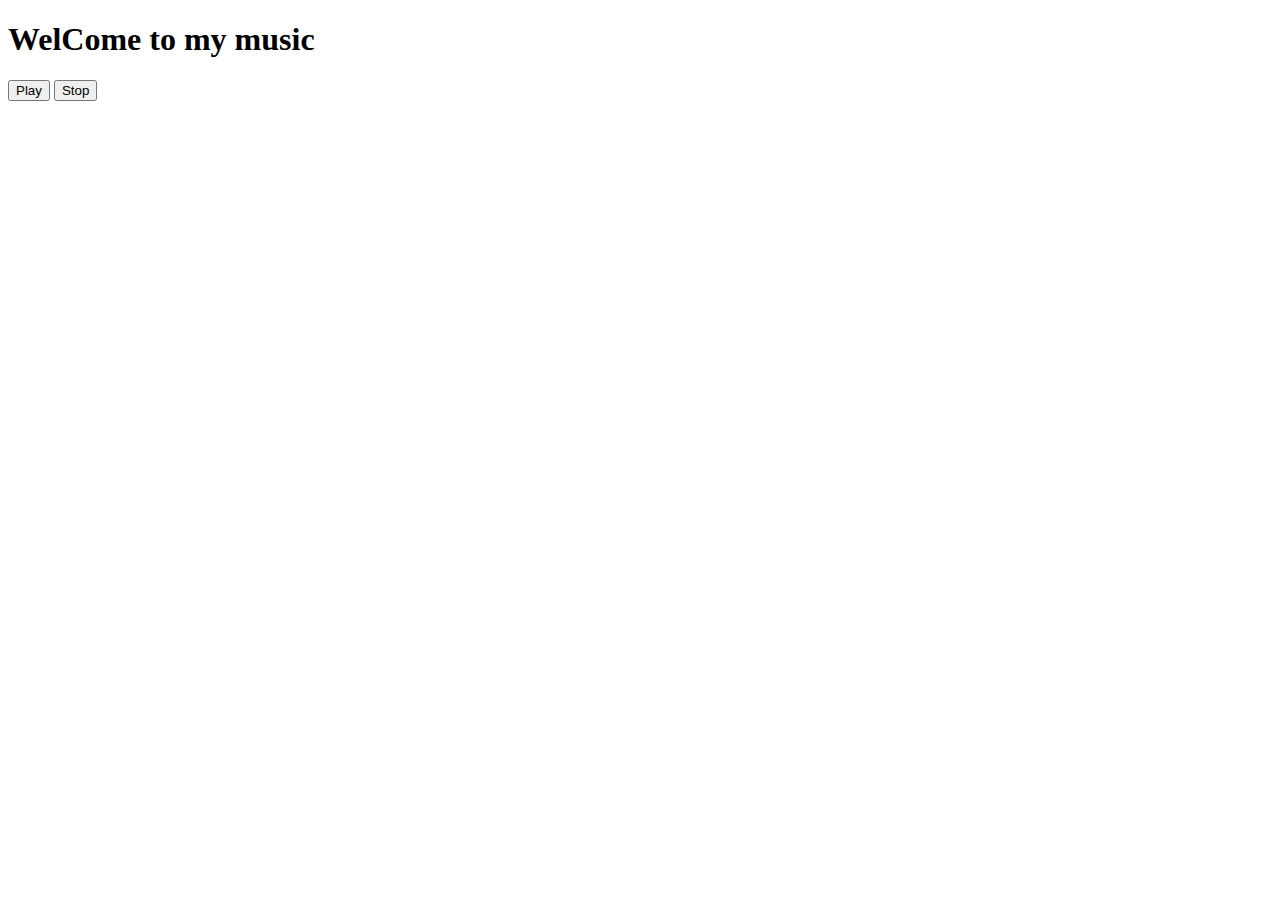
==== index.html @ 9a3665ca "Add files via upload" ====
<!DOCTYPE html>
<html lang="en" dir="ltr">
	<head>
		<meta charset="utf-8">
<title>Soundcloud</title>
<link rel="stylesheet" href="bootstrap.min.css">
<link rel="stylesheet" href="util.css">
<script src="jquery-3.4.1.js"></script>
<script src="jquery-3.4.1.min.js"></script>
<script src="//connect.soundcloud.com/sdk.js"></script>
<script src="main.js"></script>
</head>
<body>
	<div class="bgi img input-container">
		<h1 class="cn demotext">WelCome to my music </h1>
	</div>
	<div>
		<button type="button" name="button" id="start">Play</button>
	  <button type="button" name="button" id="stop">Stop</button>
	</div>
</body>
</html>
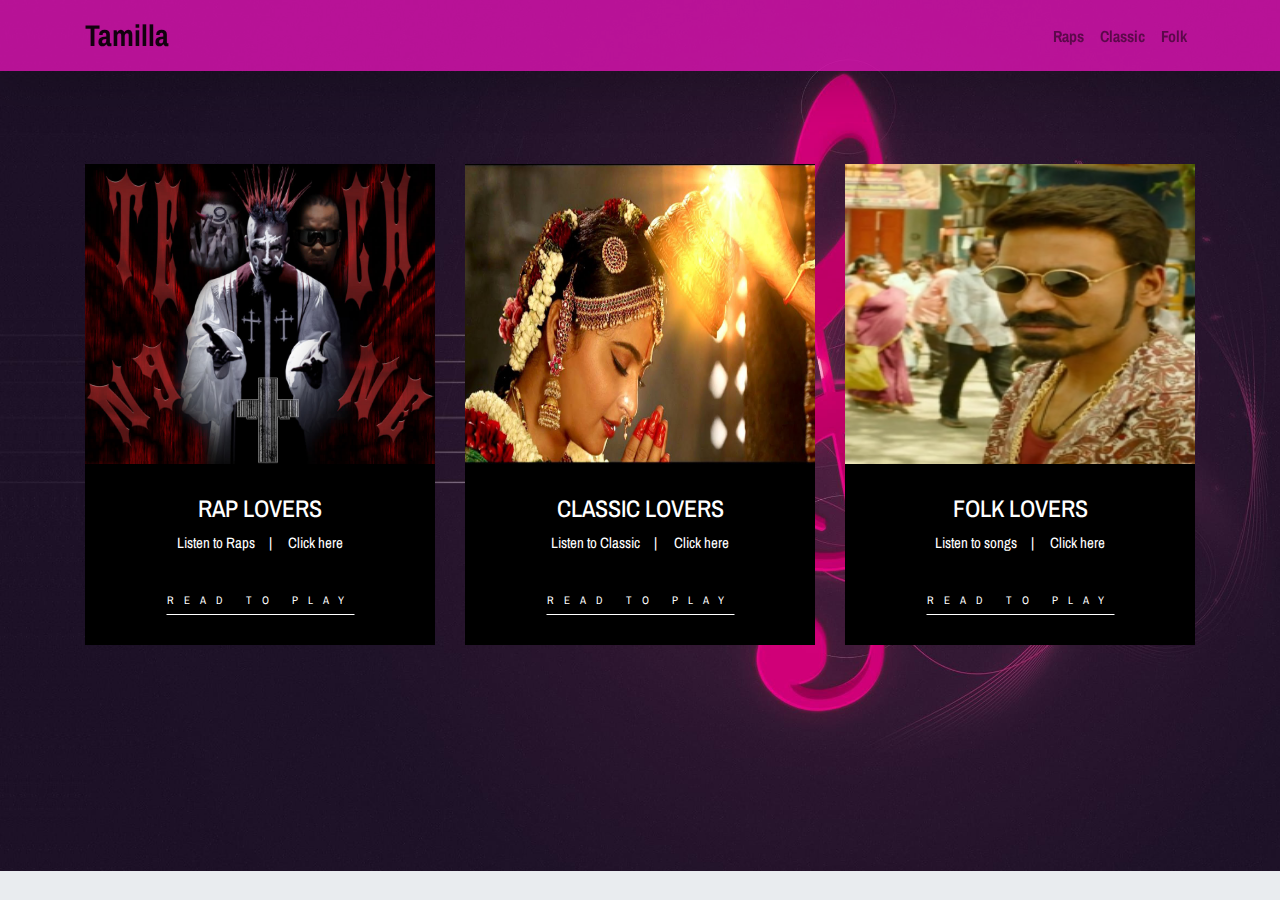
==== commit d87b885f: "Add files via upload" ====
--- a/index.html
+++ b/index.html
@@ -1,22 +1,117 @@
 <!DOCTYPE html>
-<html lang="en" dir="ltr">
-	<head>
-		<meta charset="utf-8">
-<title>Soundcloud</title>
-<link rel="stylesheet" href="bootstrap.min.css">
-<link rel="stylesheet" href="util.css">
-<script src="jquery-3.4.1.js"></script>
-<script src="jquery-3.4.1.min.js"></script>
-<script src="//connect.soundcloud.com/sdk.js"></script>
-<script src="main.js"></script>
+<html lang="en">
+
+<head>
+    <meta charset="UTF-8">
+    <meta name="description" content="">
+    <meta http-equiv="X-UA-Compatible" content="IE=edge">
+    <meta name="viewport" content="width=device-width, initial-scale=1, shrink-to-fit=no">
+    <!-- The above 4 meta tags *must* come first in the head; any other head content must come *after* these tags -->
+
+    <!-- Title -->
+    <title>Music Tamila</title>
+
+    <!-- Favicon -->
+    <link rel="icon" href="https://img.icons8.com/clouds/100/000000/r.png">
+    <!-- Stylesheet -->
+    <link rel="stylesheet" href="style.css">
+    <link rel="stylesheet" href="https://stackpath.bootstrapcdn.com/bootstrap/4.3.1/css/bootstrap.min.css">
+
+    <script src="jquery-3.4.1.js"></script>
+    <script src="jquery-3.4.1.min.js"></script>
+    <style>
+        .iw{
+            height: 300px;
+            width: 500px;
+        }
+    </style>
 </head>
-<body>
-	<div class="bgi img input-container">
-		<h1 class="cn demotext">WelCome to my music </h1>
-	</div>
-	<div>
-		<button type="button" name="button" id="start">Play</button>
-	  <button type="button" name="button" id="stop">Stop</button>
-	</div>
+<body class="jumbotron">
+
+
+
+
+  <div class="main_menu opacity-2">
+    <nav class="navbar navbar-expand-lg navbar-light fixed-top shadow-lg" style="background-color:rgba(223, 19, 179, 0.801)">
+      <div class="container">
+        <!-- Brand and toggle get grouped for better mobile display -->
+        <a class="navbar-brand logo_h " href="index.html" style="font-size: 30px;">  Tamilla</a>
+        <button class="navbar-toggler" type="button" data-toggle="collapse" data-target="#navbarSupportedContent" aria-controls="navbarSupportedContent" aria-expanded="false" aria-label="Toggle navigation">
+          <span class="icon-bar"></span>
+          <span class="icon-bar"></span>
+          <span class="icon-bar"></span>
+        </button>
+        <!-- Collect the nav links, forms, and other content for toggling -->
+        <div class="collapse navbar-collapse offset" id="navbarSupportedContent">
+          <ul class="nav navbar-nav menu_nav ml-auto">
+            <!-- <li class="nav-item active"><a class="nav-link" href="index.html">metal</a></li> -->
+            <li class="nav-item"><a class="nav-link" href="rap.html">Raps</a></li>
+            <li class="nav-item"><a class="nav-link" href="Classic.html">Classic</a></li>
+            <li class="nav-item"><a class="nav-link" href="rapdub.html">Folk</a></li>
+          </ul>
+        </div>
+      </div>
+    </nav>
+  </div>
+<!-- ##### Song Language Area Start ##### -->
+<section class="events-area section-padding-100">
+    <div class="container">
+        <div class="row">
+
+            <!--  Song Language Area -->
+            <div class="col-12 col-md-6 col-lg-4">
+                <div class="single-event-area mb-30">
+                    <div class="event-thumbnail">
+                        <img src="img/bg-img/i-1.jpg" alt="" class="iw">
+                    </div>
+                    <div class="event-text">
+                        <h4>Rap Lovers</h4>
+                        <div class="event-meta-data">
+                            <a href="rap.html" class="event-place">Listen to Raps</a>
+                            <a href="rap.html" class="event-date">Click here</a>
+                        </div>
+                        <a href="rap.html" class="btn see-more-btn">Read to play</a>
+                    </div>
+                </div>
+            </div>
+
+            <!--  Song Language Area -->
+            <div class="col-12 col-md-6 col-lg-4">
+                <div class="single-event-area mb-30">
+                    <div class="event-thumbnail">
+                        <img src="img/bg-img/i-2.jpg" alt="" class="iw">
+                    </div>
+                    <div class="event-text">
+                        <h4>Classic Lovers</h4>
+                        <div class="event-meta-data">
+                            <a href="Classic.html" class="event-place">Listen to Classic</a>
+                            <a href="Classic.html" class="event-date">Click here</a>
+                        </div>
+                        <a href="Classic.html" class="btn see-more-btn">Read to play</a>
+                    </div>
+                </div>
+            </div>
+
+            <!--  Song Language Area -->
+            <div class="col-12 col-md-6 col-lg-4">
+                <div class="single-event-area mb-30">
+                    <div class="event-thumbnail">
+                        <img src="img/bg-img/i-3.jpg" alt="" class="iw">
+                    </div>
+                    <div class="event-text">
+                        <h4>Folk Lovers</h4>
+                        <div class="event-meta-data">
+                            <a href="folk.html" class="event-place">Listen to songs</a>
+                            <a href=folk.html" class="event-date">Click here</a>
+                        </div>
+                        <a href="folk.html" class="btn see-more-btn">Read to play</a>
+                    </div>
+                </div>
+            </div>
+
+            <!--  Song Language Area -->
+            
+<!-- ##### Song Language Area End ##### -->
+
 </body>
 </html>
--- a/style.css
+++ b/style.css
@@ -0,0 +1,1682 @@
+/* [Master Stylesheet - v1.0] */
+/* :: 1.0 Import Fonts */
+@import url("https://fonts.googleapis.com/css?family=Archivo+Narrow:400,400i,500,500i,600,600i,700,700i");
+/* :: 2.0 Import All CSS */
+@import url(css/bootstrap.min.css);
+@import url(css/classy-nav.css);
+@import url(css/owl.carousel.min.css);
+@import url(css/animate.css);
+@import url(css/magnific-popup.css);
+@import url(css/font-awesome.min.css);
+@import url(css/audioplayer.css);
+@import url(css/one-music-icon.css);
+/* :: 3.0 Base CSS */
+* {
+  margin: 0;
+  padding: 0; }
+
+body {
+  font-family: "Archivo Narrow", sans-serif;
+  font-size: 14px;
+  background-image: url('img/bg-img.jpg');
+  background-size: cover;
+  background-repeat: no-repeat;
+}
+
+h1,
+h2,
+h3,
+h4,
+h5,
+h6 {
+  font-family: "Archivo Narrow", sans-serif;
+  color: #000000;
+  line-height: 1.3;
+  font-weight: 700; }
+
+p {
+  font-family: "Archivo Narrow", sans-serif;
+  color: #5f5f5f;
+  font-size: 15px;
+  line-height: 2;
+  font-weight: 400; }
+
+a,
+a:hover,
+a:focus {
+  -webkit-transition-duration: 500ms;
+  transition-duration: 500ms;
+  text-decoration: none;
+  outline: 0 solid transparent;
+  color: #000000;
+  font-weight: 700;
+  font-size: 16px;
+  font-family: "Archivo Narrow", sans-serif; }
+
+ul,
+ol {
+  margin: 0; }
+  ul li,
+  ol li {
+    list-style: none; }
+
+img {
+  height: auto;
+  max-width: 100%; }
+
+/* :: 3.1.0 Spacing */
+.mt-15 {
+  margin-top: 15px !important; }
+
+.mt-30 {
+  margin-top: 30px !important; }
+
+.mt-50 {
+  margin-top: 50px !important; }
+
+.mt-70 {
+  margin-top: 70px !important; }
+
+.mt-100 {
+  margin-top: 100px !important; }
+
+.mb-15 {
+  margin-bottom: 15px !important; }
+
+.mb-30 {
+  margin-bottom: 30px !important; }
+
+.mb-50 {
+  margin-bottom: 50px !important; }
+
+.mb-70 {
+  margin-bottom: 70px !important; }
+
+.mb-100 {
+  margin-bottom: 100px !important; }
+
+.ml-15 {
+  margin-left: 15px !important; }
+
+.ml-30 {
+  margin-left: 30px !important; }
+
+.ml-50 {
+  margin-left: 50px !important; }
+
+.mr-15 {
+  margin-right: 15px !important; }
+
+.mr-30 {
+  margin-right: 30px !important; }
+
+.mr-50 {
+  margin-right: 50px !important; }
+
+/* :: 3.2.0 Height */
+.height-400 {
+  height: 400px !important; }
+
+.height-500 {
+  height: 500px !important; }
+
+.height-600 {
+  height: 600px !important; }
+
+.height-700 {
+  height: 700px !important; }
+
+.height-800 {
+  height: 800px !important; }
+
+/* :: 3.3.0 Section Padding */
+.section-padding-100 {
+  padding-top: 100px;
+  padding-bottom: 100px; }
+
+.section-padding-100-0 {
+  padding-top: 100px;
+  padding-bottom: 0; }
+
+.section-padding-0-100 {
+  padding-top: 0;
+  padding-bottom: 100px; }
+
+.section-padding-100-70 {
+  padding-top: 100px;
+  padding-bottom: 70px; }
+
+/* :: 3.4.0 Section Heading */
+.section-heading {
+  position: relative;
+  z-index: 1;
+  margin-bottom: 100px;
+  text-align: center; }
+  .section-heading p {
+    color: #5f5f5f;
+    font-size: 14px;
+    margin-bottom: 5px; }
+  .section-heading h2 {
+    font-size: 18px;
+    text-transform: uppercase;
+    letter-spacing: 10px;
+    margin-bottom: 0; }
+    @media only screen and (max-width: 767px) {
+      .section-heading h2 {
+        letter-spacing: 5px; } }
+  .section-heading.white h2 {
+    color: #fff; }
+  .section-heading.style-2 p {
+    font-size: 16px; }
+  .section-heading.style-2 h2 {
+    font-size: 30px; }
+    @media only screen and (max-width: 767px) {
+      .section-heading.style-2 h2 {
+        font-size: 24px; } }
+
+/* :: 3.5.0 Preloader */
+.preloader {
+  background-color: #ffffff;
+  width: 100%;
+  height: 100%;
+  position: fixed;
+  top: 0;
+  left: 0;
+  right: 0;
+  z-index: 99999; }
+  .preloader .lds-ellipsis {
+    display: inline-block;
+    position: relative;
+    width: 64px;
+    height: 64px; }
+    .preloader .lds-ellipsis div {
+      position: absolute;
+      top: 27px;
+      width: 11px;
+      height: 11px;
+      border-radius: 50%;
+      background: #000000;
+      animation-timing-function: cubic-bezier(0, 1, 1, 0); }
+      .preloader .lds-ellipsis div:nth-child(1) {
+        left: 6px;
+        -webkit-animation: lds-ellipsis1 0.6s infinite;
+        animation: lds-ellipsis1 0.6s infinite; }
+      .preloader .lds-ellipsis div:nth-child(2) {
+        left: 6px;
+        -webkit-animation: lds-ellipsis2 0.6s infinite;
+        animation: lds-ellipsis2 0.6s infinite; }
+      .preloader .lds-ellipsis div:nth-child(3) {
+        left: 26px;
+        -webkit-animation: lds-ellipsis2 0.6s infinite;
+        animation: lds-ellipsis2 0.6s infinite; }
+      .preloader .lds-ellipsis div:nth-child(4) {
+        left: 45px;
+        -webkit-animation: lds-ellipsis3 0.6s infinite;
+        animation: lds-ellipsis3 0.6s infinite; }
+
+@-webkit-keyframes lds-ellipsis1 {
+  0% {
+    -webkit-transform: scale(0);
+    transform: scale(0); }
+  100% {
+    -webkit-transform: scale(1);
+    transform: scale(1); } }
+@keyframes lds-ellipsis1 {
+  0% {
+    -webkit-transform: scale(0);
+    transform: scale(0); }
+  100% {
+    -webkit-transform: scale(1);
+    transform: scale(1); } }
+@-webkit-keyframes lds-ellipsis3 {
+  0% {
+    -webkit-transform: scale(1);
+    transform: scale(1); }
+  100% {
+    -webkit-transform: scale(0);
+    transform: scale(0); } }
+@keyframes lds-ellipsis3 {
+  0% {
+    -webkit-transform: scale(1);
+    transform: scale(1); }
+  100% {
+    -webkit-transform: scale(0);
+    transform: scale(0); } }
+@-webkit-keyframes lds-ellipsis2 {
+  0% {
+    -webkit-transform: translate(0, 0);
+    transform: translate(0, 0); }
+  100% {
+    -webkit-transform: translate(19px, 0);
+    transform: translate(19px, 0); } }
+@keyframes lds-ellipsis2 {
+  0% {
+    -webkit-transform: translate(0, 0);
+    transform: translate(0, 0); }
+  100% {
+    -webkit-transform: translate(19px, 0);
+    transform: translate(19px, 0); } }
+/* :: 3.6.0 Miscellaneous */
+.bg-img {
+  background-position: center center;
+  background-size: cover;
+  background-repeat: no-repeat; }
+
+.bg-white {
+  background-color: #ffffff !important; }
+
+.bg-dark {
+  background-color: #000000 !important; }
+
+.bg-transparent {
+  background-color: transparent !important; }
+
+.bg-gray {
+  background-color: #f5f9fa; }
+
+.font-bold {
+  font-weight: 700; }
+
+.font-light {
+  font-weight: 300; }
+
+.bg-overlay {
+  position: relative;
+  z-index: 2;
+  background-position: center center;
+  background-size: cover; }
+  .bg-overlay::after {
+    background-color: rgba(0, 0, 0, 0.65);
+    position: absolute;
+    z-index: -1;
+    top: 0;
+    left: 0;
+    width: 100%;
+    height: 100%;
+    content: ""; }
+
+.bg-fixed {
+  background-attachment: fixed !important; }
+
+/* :: 3.7.0 ScrollUp */
+#scrollUp {
+  background-color: #000000;
+  border-radius: 0;
+  bottom: 50px;
+  box-shadow: 0 2px 6px 0 rgba(0, 0, 0, 0.3);
+  color: #ffffff;
+  font-size: 24px;
+  height: 40px;
+  line-height: 40px;
+  right: 50px;
+  text-align: center;
+  width: 40px;
+  -webkit-transition-duration: 500ms;
+  transition-duration: 500ms;
+  box-shadow: 0 1px 5px 2px rgba(0, 0, 0, 0.15); }
+  @media only screen and (max-width: 767px) {
+    #scrollUp {
+      right: 30px;
+      bottom: 30px; } }
+  #scrollUp:hover {
+    background-color: #fff;
+    color: #232323; }
+
+/* :: 3.8.0 oneMusic Button */
+.oneMusic-btn {
+  background-color: #fff;
+  -webkit-transition-duration: 500ms;
+  transition-duration: 500ms;
+  position: relative;
+  z-index: 1;
+  display: inline-block;
+  min-width: 212px;
+  height: 49px;
+  color: #000;
+  border: 1px solid #000;
+  border-radius: 0;
+  padding: 0 30px;
+  font-size: 16px;
+  line-height: 47px;
+  font-weight: 700;
+  text-transform: capitalize; }
+  .oneMusic-btn i {
+    margin-left: 5px; }
+  .oneMusic-btn:hover, .oneMusic-btn:focus {
+    font-size: 16px;
+    font-weight: 700;
+    background-color: #000000;
+    color: #fff; }
+  .oneMusic-btn.btn-2 {
+    background-color: #000000;
+    color: #fff; }
+    .oneMusic-btn.btn-2:hover, .oneMusic-btn.btn-2:focus {
+      background-color: #fff;
+      color: #232323; }
+
+/* :: 4.0 Header Area CSS */
+.header-area {
+  position: absolute;
+  z-index: 1000;
+  width: 100%;
+  top: 20px;
+  left: 0;
+  z-index: 1000; }
+  .header-area .oneMusic-main-menu {
+    position: relative;
+    width: 100%;
+    height: 85px;
+    background-color: transparent; }
+    @media only screen and (max-width: 767px) {
+      .header-area .oneMusic-main-menu {
+        height: 70px; } }
+    .header-area .oneMusic-main-menu .classy-nav-container {
+      background-color: transparent; }
+    .header-area .oneMusic-main-menu .classy-navbar {
+      background-color: transparent;
+      height: 85px;
+      padding: 0; }
+      @media only screen and (max-width: 767px) {
+        .header-area .oneMusic-main-menu .classy-navbar {
+          height: 70px; } }
+      .header-area .oneMusic-main-menu .classy-navbar .classynav ul li a {
+        font-weight: 700;
+        text-transform: capitalize;
+        color: #ffffff;
+        font-size: 16px; }
+        .header-area .oneMusic-main-menu .classy-navbar .classynav ul li a:hover, .header-area .oneMusic-main-menu .classy-navbar .classynav ul li a:focus {
+          color: rgba(255, 255, 255, 0.7); }
+        @media only screen and (min-width: 768px) and (max-width: 991px) {
+          .header-area .oneMusic-main-menu .classy-navbar .classynav ul li a {
+            background-color: #000000;
+            border-bottom-color: rgba(255, 255, 255, 0.1); } }
+        @media only screen and (max-width: 767px) {
+          .header-area .oneMusic-main-menu .classy-navbar .classynav ul li a {
+            background-color: #000000;
+            border-bottom-color: rgba(255, 255, 255, 0.1); } }
+      .header-area .oneMusic-main-menu .classy-navbar .classynav ul li.megamenu-item > a::after,
+      .header-area .oneMusic-main-menu .classy-navbar .classynav ul li.has-down > a::after {
+        color: #ffffff; }
+      .header-area .oneMusic-main-menu .classy-navbar .classynav ul li.megamenu-item ul li > a::after,
+      .header-area .oneMusic-main-menu .classy-navbar .classynav ul li.has-down ul li > a::after {
+        color: #232323; }
+        @media only screen and (max-width: 767px) {
+          .header-area .oneMusic-main-menu .classy-navbar .classynav ul li.megamenu-item ul li > a::after,
+          .header-area .oneMusic-main-menu .classy-navbar .classynav ul li.has-down ul li > a::after {
+            color: #ffffff; } }
+      .header-area .oneMusic-main-menu .classy-navbar .classynav ul li ul li a {
+        color: #232323; }
+        .header-area .oneMusic-main-menu .classy-navbar .classynav ul li ul li a:hover, .header-area .oneMusic-main-menu .classy-navbar .classynav ul li ul li a:focus {
+          color: #888888; }
+        @media only screen and (min-width: 992px) and (max-width: 1199px) {
+          .header-area .oneMusic-main-menu .classy-navbar .classynav ul li ul li a {
+            padding: 0 15px; } }
+        @media only screen and (min-width: 768px) and (max-width: 991px) {
+          .header-area .oneMusic-main-menu .classy-navbar .classynav ul li ul li a {
+            color: #ffffff;
+            padding: 0 30px;
+            border-bottom-color: rgba(255, 255, 255, 0.1); } }
+        @media only screen and (max-width: 767px) {
+          .header-area .oneMusic-main-menu .classy-navbar .classynav ul li ul li a {
+            color: #ffffff;
+            padding: 0 30px;
+            border-bottom-color: rgba(255, 255, 255, 0.1) !important; } }
+      .header-area .oneMusic-main-menu .classy-navbar .classynav ul li .dropdown li .dropdown li .dropdown li a {
+        border-bottom: 1px solid rgba(242, 244, 248, 0.7); }
+        @media only screen and (min-width: 768px) and (max-width: 991px) {
+          .header-area .oneMusic-main-menu .classy-navbar .classynav ul li .dropdown li .dropdown li .dropdown li a {
+            border-bottom-color: rgba(255, 255, 255, 0.1) !important; } }
+        @media only screen and (max-width: 767px) {
+          .header-area .oneMusic-main-menu .classy-navbar .classynav ul li .dropdown li .dropdown li .dropdown li a {
+            border-bottom-color: rgba(255, 255, 255, 0.1) !important; } }
+    .header-area .oneMusic-main-menu .login-register-cart-button {
+      position: relative;
+      z-index: 1;
+      margin-left: 100px; }
+      @media only screen and (min-width: 768px) and (max-width: 991px) {
+        .header-area .oneMusic-main-menu .login-register-cart-button {
+          margin-left: 12px;
+          margin-top: 15px; } }
+      @media only screen and (max-width: 767px) {
+        .header-area .oneMusic-main-menu .login-register-cart-button {
+          margin-left: 12px;
+          margin-top: 15px; } }
+      .header-area .oneMusic-main-menu .login-register-cart-button .login-register-btn {
+        position: relative;
+        z-index: 10; }
+        .header-area .oneMusic-main-menu .login-register-cart-button .login-register-btn a {
+          -webkit-transition-duration: 500ms;
+          transition-duration: 500ms;
+          margin-bottom: 0;
+          color: #fff;
+          font-weight: 700;
+          font-size: 16px;
+          cursor: pointer;
+          line-height: 1; }
+          .header-area .oneMusic-main-menu .login-register-cart-button .login-register-btn a:hover, .header-area .oneMusic-main-menu .login-register-cart-button .login-register-btn a:focus {
+            color: rgba(255, 255, 255, 0.7); }
+      .header-area .oneMusic-main-menu .login-register-cart-button .cart-btn {
+        position: relative;
+        z-index: 10; }
+        .header-area .oneMusic-main-menu .login-register-cart-button .cart-btn p {
+          -webkit-transition-duration: 500ms;
+          transition-duration: 500ms;
+          margin-bottom: 0;
+          color: #fff;
+          font-size: 18px;
+          cursor: pointer;
+          line-height: 1; }
+          .header-area .oneMusic-main-menu .login-register-cart-button .cart-btn p:hover, .header-area .oneMusic-main-menu .login-register-cart-button .cart-btn p:focus {
+            color: rgba(255, 255, 255, 0.7); }
+          .header-area .oneMusic-main-menu .login-register-cart-button .cart-btn p .quantity {
+            width: 15px;
+            height: 15px;
+            border: 1px solid #fff;
+            background-color: #232323;
+            color: #fff;
+            display: block;
+            position: absolute;
+            bottom: -5px;
+            left: -10px;
+            z-index: 10;
+            font-size: 9px;
+            font-weight: 400;
+            border-radius: 50%;
+            line-height: 13px;
+            text-align: center; }
+  .header-area .is-sticky .oneMusic-main-menu {
+    position: fixed;
+    width: 100%;
+    height: 85px;
+    top: 0;
+    left: 0;
+    z-index: 9999;
+    background-color: #000000;
+    box-shadow: 0 5px 50px 15px rgba(0, 0, 0, 0.2); }
+    @media only screen and (max-width: 767px) {
+      .header-area .is-sticky .oneMusic-main-menu {
+        height: 70px; } }
+
+.classy-navbar .nav-brand {
+  max-width: 130px; }
+
+@media only screen and (min-width: 768px) and (max-width: 991px) {
+  .breakpoint-on .classy-navbar .classy-menu {
+    background-color: #000000; } }
+@media only screen and (max-width: 767px) {
+  .breakpoint-on .classy-navbar .classy-menu {
+    background-color: #000000; } }
+
+@media only screen and (min-width: 768px) and (max-width: 991px) {
+  .classynav ul li .megamenu .single-mega.cn-col-4 {
+    padding: 0; } }
+@media only screen and (max-width: 767px) {
+  .classynav ul li .megamenu .single-mega.cn-col-4 {
+    padding: 0; } }
+
+.classycloseIcon .cross-wrap span {
+  background: #ffffff; }
+
+/* :: 5.0 Hero Slides Area */
+.hero-area,
+.hero-slides {
+  position: relative;
+  z-index: 1; }
+
+.single-hero-slide {
+  width: 100%;
+  height: 950px;
+  position: relative;
+  z-index: 1;
+  padding: 0 30px;
+  overflow: hidden; }
+  @media only screen and (min-width: 992px) and (max-width: 1199px) {
+    .single-hero-slide {
+      height: 700px; } }
+  @media only screen and (min-width: 768px) and (max-width: 991px) {
+    .single-hero-slide {
+      height: 650px; } }
+  @media only screen and (max-width: 767px) {
+    .single-hero-slide {
+      height: 500px; } }
+  .single-hero-slide::after {
+    position: absolute;
+    width: 100%;
+    height: 100%;
+    z-index: -5;
+    top: 0;
+    left: 0;
+    background-color: rgba(0, 0, 0, 0.35);
+    content: ''; }
+  .single-hero-slide .slide-img {
+    position: absolute;
+    width: 100%;
+    height: 100%;
+    z-index: -10;
+    left: 0;
+    right: 0;
+    top: 0;
+    bottom: 0; }
+  .single-hero-slide .hero-slides-content {
+    display: inline-block;
+    width: 100%; }
+    .single-hero-slide .hero-slides-content h6 {
+      font-size: 18px;
+      color: #fff;
+      letter-spacing: 20px;
+      text-transform: uppercase;
+      margin-bottom: 20px;
+      display: block; }
+      @media only screen and (max-width: 767px) {
+        .single-hero-slide .hero-slides-content h6 {
+          letter-spacing: 5px; } }
+    .single-hero-slide .hero-slides-content h2 {
+      position: relative;
+      z-index: 1;
+      font-size: 60px;
+      color: #ffffff;
+      margin-bottom: 0;
+      font-weight: 400;
+      display: block;
+      text-transform: capitalize;
+      letter-spacing: 30px;
+      overflow: hidden; }
+      .single-hero-slide .hero-slides-content h2 span {
+        position: absolute;
+        top: 0;
+        width: 100%;
+        height: 100%;
+        left: 0;
+        color: rgba(255, 255, 255, 0.15);
+        -webkit-animation: textsonar 6s linear infinite;
+        animation: textsonar 6s linear infinite; }
+      @media only screen and (min-width: 768px) and (max-width: 991px) {
+        .single-hero-slide .hero-slides-content h2 {
+          letter-spacing: 15px;
+          font-size: 42px; } }
+      @media only screen and (max-width: 767px) {
+        .single-hero-slide .hero-slides-content h2 {
+          letter-spacing: 5px;
+          font-size: 30px; } }
+    .single-hero-slide .hero-slides-content .btn {
+      border: 1px solid #fff;
+      background-color: transparent;
+      color: #fff; }
+      .single-hero-slide .hero-slides-content .btn:hover, .single-hero-slide .hero-slides-content .btn:focus {
+        background-color: #fff;
+        color: #000000; }
+
+@-webkit-keyframes textsonar {
+  0% {
+    -webkit-transform: scaleX(1);
+    transform: scaleX(1); }
+  50% {
+    -webkit-transform: scaleX(1.15);
+    transform: scaleX(1.15); }
+  100% {
+    -webkit-transform: scaleX(1);
+    transform: scaleX(1); } }
+@keyframes textsonar {
+  0% {
+    -webkit-transform: scaleX(1);
+    transform: scaleX(1); }
+  50% {
+    -webkit-transform: scaleX(1.15);
+    transform: scaleX(1.15); }
+  100% {
+    -webkit-transform: scaleX(1);
+    transform: scaleX(1); } }
+.single-hero-slide .slide-img {
+  -webkit-animation: slide 12s linear infinite;
+  animation: slide 12s linear infinite; }
+
+@-webkit-keyframes slide {
+  0% {
+    -webkit-transform: scale(1);
+    transform: scale(1); }
+  50% {
+    -webkit-transform: scale(1.2);
+    transform: scale(1.2); }
+  100% {
+    -webkit-transform: scale(1);
+    transform: scale(1); } }
+@keyframes slide {
+  0% {
+    -webkit-transform: scale(1);
+    transform: scale(1); }
+  50% {
+    -webkit-transform: scale(1.2);
+    transform: scale(1.2); }
+  100% {
+    -webkit-transform: scale(1);
+    transform: scale(1); } }
+/* :: 6.0 Buy Now Area CSS */
+.oneMusic-buy-now-area.has-fluid {
+  padding-left: 4%;
+  padding-right: 4%;
+  position: relative;
+  z-index: 1; }
+
+/* :: 7.0 Events Area CSS */
+.single-event-area {
+  position: relative;
+  z-index: 1;
+  -webkit-transition-duration: 500ms;
+  transition-duration: 500ms; }
+  .single-event-area img {
+    width: 100%; }
+  .single-event-area .event-text {
+    text-align: center;
+    position: relative;
+    z-index: 1;
+    padding: 30px 15px;
+    background-color: #000;
+    -webkit-transition-duration: 500ms;
+    transition-duration: 500ms; }
+    .single-event-area .event-text h4 {
+      color: #fff;
+      text-transform: uppercase;
+      -webkit-transition-duration: 500ms;
+      transition-duration: 500ms; }
+    .single-event-area .event-text .event-meta-data {
+      position: relative;
+      margin-bottom: 30px; }
+      .single-event-area .event-text .event-meta-data a {
+        -webkit-transition-duration: 500ms;
+        transition-duration: 500ms;
+        position: relative;
+        z-index: 1;
+        color: #fff;
+        font-size: 15px;
+        font-weight: 400;
+        display: inline-block;
+        padding-right: 29px; }
+        .single-event-area .event-text .event-meta-data a:first-child::after {
+          position: absolute;
+          content: '|';
+          top: 0;
+          right: 12px;
+          z-index: 1; }
+        .single-event-area .event-text .event-meta-data a:last-child {
+          padding-right: 0; }
+    .single-event-area .event-text .see-more-btn {
+      font-size: 11px;
+      color: #fff;
+      text-transform: uppercase;
+      letter-spacing: 10px;
+      border-bottom: 1px solid #fff;
+      padding-left: 0;
+      padding-right: 0;
+      border-radius: 0; }
+      .single-event-area .event-text .see-more-btn:hover, .single-event-area .event-text .see-more-btn:focus {
+        font-weight: 400; }
+  .single-event-area:hover, .single-event-area:focus {
+    box-shadow: 0 5px 80px 0 rgba(0, 0, 0, 0.2); }
+    .single-event-area:hover .event-text, .single-event-area:focus .event-text {
+      background-color: #f5f9fa; }
+      .single-event-area:hover .event-text h4,
+      .single-event-area:hover .event-text .event-meta-data a, .single-event-area:focus .event-text h4,
+      .single-event-area:focus .event-text .event-meta-data a {
+        color: #000000; }
+      .single-event-area:hover .event-text .see-more-btn, .single-event-area:focus .event-text .see-more-btn {
+        border-bottom-color: #000000;
+        color: #000000; }
+
+/* :: 8.0 Newsletter Area CSS */
+.newsletter-area {
+  position: relative;
+  z-index: 1;
+  border: 1px solid #000000;
+  padding: 45px; }
+  .newsletter-area .newsletter-form {
+    position: relative;
+    z-index: 1; }
+    .newsletter-area .newsletter-form input {
+      width: 100%;
+      height: 40px;
+      font-size: 14px;
+      color: #b3b3b3;
+      font-style: italic;
+      border: none;
+      border-bottom: 1px solid #d6d6d6;
+      margin-bottom: 30px;
+      display: block; }
+
+.testimonials-area {
+  position: relative;
+  z-index: 1;
+  padding: 45px; }
+  .testimonials-area .testimonials-slide {
+    position: relative;
+    z-index: 1; }
+    .testimonials-area .testimonials-slide .single-slide p {
+      font-size: 15px;
+      color: #fff;
+      font-style: italic; }
+    .testimonials-area .testimonials-slide .single-slide .testimonial-info {
+      margin-top: 30px;
+      display: block; }
+      .testimonials-area .testimonials-slide .single-slide .testimonial-info .testimonial-thumb {
+        width: 44px;
+        height: 44px;
+        border-radius: 50%;
+        margin-right: 15px; }
+        .testimonials-area .testimonials-slide .single-slide .testimonial-info .testimonial-thumb img {
+          border-radius: 50%; }
+      .testimonials-area .testimonials-slide .single-slide .testimonial-info p {
+        font-style: normal;
+        font-size: 15px;
+        color: #fff;
+        margin-bottom: 0; }
+
+/* :: 9.0 Album Catagory Area CSS */
+.featured-artist-area {
+  position: relative;
+  z-index: 1; }
+
+.featured-artist-content {
+  position: relative;
+  z-index: 1; }
+  @media only screen and (max-width: 767px) {
+    .featured-artist-content {
+      margin-top: 50px; } }
+  .featured-artist-content p {
+    color: #fff; }
+
+.browse-by-catagories {
+  position: relative;
+  z-index: 1; }
+  .browse-by-catagories a {
+    display: inline-block;
+    background-color: #f4f4f4;
+    border: 2px solid transparent;
+    padding: 6px 9px;
+    font-size: 15px;
+    margin-right: 5px; }
+    @media only screen and (min-width: 992px) and (max-width: 1199px) {
+      .browse-by-catagories a {
+        padding: 4px 7px;
+        font-size: 14px;
+        margin-right: 4px; } }
+    @media only screen and (min-width: 768px) and (max-width: 991px) {
+      .browse-by-catagories a {
+        padding: 4px 7px;
+        font-size: 14px;
+        margin-right: 5px;
+        margin-bottom: 5px; } }
+    @media only screen and (max-width: 767px) {
+      .browse-by-catagories a {
+        padding: 2px 5px;
+        font-size: 13px;
+        margin-right: 5px;
+        margin-bottom: 5px; } }
+    .browse-by-catagories a:hover, .browse-by-catagories a:focus, .browse-by-catagories a.active {
+      border: 2px solid #000000; }
+    .browse-by-catagories a:first-child {
+      border-color: transparent;
+      background-color: transparent; }
+
+.single-album {
+  position: relative;
+  z-index: 1;
+  -webkit-transition-duration: 500ms;
+  transition-duration: 500ms;
+  margin-bottom: 30px; }
+  .single-album img {
+    width: 100%; }
+  .single-album .album-info {
+    position: relative;
+    z-index: 1;
+    text-align: center;
+    padding-top: 15px;
+    padding-bottom: 15px; }
+    .single-album .album-info h5 {
+      font-size: 18px;
+      margin-bottom: 0;
+      text-transform: uppercase; }
+    .single-album .album-info p {
+      margin-bottom: 0; }
+  .single-album:hover, .single-album:focus {
+    box-shadow: 0 5px 70px 0 rgba(0, 0, 0, 0.15); }
+
+.single-album-area {
+  position: relative;
+  z-index: 1;
+  -webkit-transition-duration: 500ms;
+  transition-duration: 500ms;
+  margin-bottom: 30px; }
+  .single-album-area .album-thumb {
+    position: relative;
+    z-index: 1; }
+    .single-album-area .album-thumb .album-price p {
+      position: absolute;
+      top: 15px;
+      left: 15px;
+      background-color: #fff;
+      margin-bottom: 0;
+      line-height: 1;
+      padding: 5px 15px;
+      border-radius: 15px;
+      z-index: 20; }
+    .single-album-area .album-thumb .play-icon a {
+      color: #fff;
+      font-size: 50px;
+      position: absolute;
+      top: 50%;
+      left: 50%;
+      line-height: 1;
+      -webkit-transform: translate(-50%, -50%);
+      transform: translate(-50%, -50%); }
+  .single-album-area img {
+    width: 100%; }
+  .single-album-area .album-info {
+    display: block;
+    position: relative;
+    z-index: 1;
+    padding-top: 15px;
+    padding-bottom: 15px; }
+    .single-album-area .album-info h5 {
+      font-size: 18px;
+      margin-bottom: 0;
+      text-transform: uppercase; }
+    .single-album-area .album-info p {
+      margin-bottom: 0; }
+
+.albums-slideshow {
+  position: relative;
+  z-index: 1; }
+  .albums-slideshow .single-album {
+    -webkit-transition-duration: 500ms;
+    transition-duration: 500ms;
+    margin-bottom: 0;
+    border: 1px solid transparent; }
+    .albums-slideshow .single-album:hover, .albums-slideshow .single-album:focus {
+      border: 1px solid #000000;
+      box-shadow: none;
+      background-color: #f5f9fa; }
+  .albums-slideshow .owl-prev,
+  .albums-slideshow .owl-next {
+    -webkit-transition-duration: 500ms;
+    transition-duration: 500ms;
+    background-color: #fff;
+    position: absolute;
+    width: 50px;
+    height: 50px;
+    border: 1px solid #000000;
+    top: 50%;
+    left: -25px;
+    margin-top: -50px;
+    z-index: 50;
+    text-align: center;
+    line-height: 48px;
+    opacity: 0;
+    visibility: hidden; }
+    @media only screen and (max-width: 767px) {
+      .albums-slideshow .owl-prev,
+      .albums-slideshow .owl-next {
+        left: 0; } }
+    .albums-slideshow .owl-prev:hover, .albums-slideshow .owl-prev:focus,
+    .albums-slideshow .owl-next:hover,
+    .albums-slideshow .owl-next:focus {
+      background-color: #000000;
+      color: #fff; }
+  .albums-slideshow .owl-next {
+    left: auto;
+    right: -25px; }
+    @media only screen and (max-width: 767px) {
+      .albums-slideshow .owl-next {
+        right: 0; } }
+  .albums-slideshow:hover .owl-prev,
+  .albums-slideshow:hover .owl-next {
+    opacity: 1;
+    visibility: visible; }
+
+/* :: 10.0 Songs Area CSS */
+.single-song-area {
+  position: relative;
+  z-index: 1; }
+  .single-song-area .song-thumbnail {
+    position: relative;
+    z-index: 1;
+    -webkit-box-flex: 0;
+    -ms-flex: 0 0 135px;
+    flex: 0 0 135px;
+    max-width: 135px;
+    width: 135px;
+    margin-right: 50px; }
+    .single-song-area .song-thumbnail img {
+      width: 100%; }
+    @media only screen and (max-width: 767px) {
+      .single-song-area .song-thumbnail {
+        margin-right: 0;
+        -webkit-box-flex: 0;
+        -ms-flex: 0 0 100%;
+        flex: 0 0 100%;
+        max-width: 100%;
+        width: 100%; } }
+  .single-song-area .song-play-area {
+    position: relative;
+    z-index: 1;
+    -webkit-box-flex: 0;
+    -ms-flex: 0 0 calc(100% - 185px);
+    flex: 0 0 calc(100% - 185px);
+    max-width: calc(100% - 185px);
+    width: calc(100% - 185px);
+    background-color: #262626;
+    padding: 15px 30px 20px; }
+    @media only screen and (max-width: 767px) {
+      .single-song-area .song-play-area {
+        -webkit-box-flex: 0;
+        -ms-flex: 0 0 100%;
+        flex: 0 0 100%;
+        max-width: 100%;
+        width: 100%; } }
+    .single-song-area .song-play-area .song-name p {
+      color: #b8b8b8;
+      margin-bottom: 5px; }
+    .single-song-area .song-play-area .audioplayer {
+      margin: 0;
+      padding: 0;
+      width: 100%;
+      height: auto;
+      align-items: center;
+      border: none;
+      border-radius: 0;
+      background: transparent; }
+    .single-song-area .song-play-area .audioplayer-playing .audioplayer-playpause,
+    .single-song-area .song-play-area .audioplayer:not(.audioplayer-playing) .audioplayer-playpause:hover,
+    .single-song-area .song-play-area .audioplayer:not(.audioplayer-playing) .audioplayer-playpause {
+      background: #fff; }
+    .single-song-area .song-play-area .audioplayer-time {
+      font-size: 14px;
+      color: #fff; }
+
+.song-play-area {
+  position: relative;
+  z-index: 1;
+  width: 100%;
+  background-color: #262626;
+  padding: 15px 30px 20px;
+  border: 1px solid #363636; }
+  .song-play-area .song-name p {
+    color: #b8b8b8;
+    margin-bottom: 5px; }
+  .song-play-area .audioplayer {
+    margin: 0;
+    padding: 0;
+    width: 100%;
+    height: auto;
+    align-items: center;
+    border: none;
+    border-radius: 0;
+    background: transparent; }
+  .song-play-area .audioplayer-playing .audioplayer-playpause,
+  .song-play-area .audioplayer:not(.audioplayer-playing) .audioplayer-playpause:hover,
+  .song-play-area .audioplayer:not(.audioplayer-playing) .audioplayer-playpause {
+    background: #fff; }
+  .song-play-area .audioplayer-time {
+    font-size: 14px;
+    color: #fff; }
+
+/* :: 11.0 Miscellaneous Area CSS */
+.weeks-top-area {
+  position: relative;
+  z-index: 1;
+  padding: 45px 30px;
+  -webkit-transition-duration: 500ms;
+  transition-duration: 500ms;
+  border: 1px solid transparent; }
+  .weeks-top-area .single-top-item {
+    position: relative;
+    z-index: 1;
+    margin-bottom: 21px; }
+    .weeks-top-area .single-top-item:last-child {
+      margin-bottom: 0; }
+    .weeks-top-area .single-top-item .thumbnail {
+      -webkit-box-flex: 0;
+      -ms-flex: 0 0 73px;
+      flex: 0 0 73px;
+      max-width: 73px;
+      width: 73px;
+      margin-right: 20px; }
+    .weeks-top-area .single-top-item .content- h6 {
+      text-transform: uppercase;
+      margin-bottom: 0; }
+    .weeks-top-area .single-top-item .content- p {
+      font-size: 14px;
+      margin-bottom: 0; }
+  .weeks-top-area:hover, .weeks-top-area:focus {
+    background-color: #f5f9fa;
+    border-color: #d8d8d8; }
+
+.popular-artists-area {
+  position: relative;
+  z-index: 1;
+  padding: 45px 30px;
+  -webkit-transition-duration: 500ms;
+  transition-duration: 500ms;
+  border: 1px solid #d8d8d8;
+  background-color: #f5f9fa; }
+  .popular-artists-area .single-artists {
+    position: relative;
+    z-index: 1;
+    margin-bottom: 17px; }
+    .popular-artists-area .single-artists:last-child {
+      margin-bottom: 0; }
+    .popular-artists-area .single-artists .thumbnail {
+      -webkit-box-flex: 0;
+      -ms-flex: 0 0 63px;
+      flex: 0 0 63px;
+      max-width: 63px;
+      width: 63px;
+      margin-right: 20px;
+      border-radius: 50%; }
+      .popular-artists-area .single-artists .thumbnail img {
+        border-radius: 50%; }
+    .popular-artists-area .single-artists .content- p {
+      font-size: 16px;
+      margin-bottom: 0; }
+
+.new-hits-area {
+  position: relative;
+  z-index: 1;
+  padding: 45px 30px;
+  -webkit-transition-duration: 500ms;
+  transition-duration: 500ms;
+  border: 1px solid #d8d8d8;
+  background-color: #f5f9fa; }
+  .new-hits-area .single-new-item {
+    position: relative;
+    z-index: 1;
+    border-bottom: 1px solid #d8d8d8;
+    margin-bottom: 10px;
+    padding-bottom: 10px; }
+    .new-hits-area .single-new-item:last-child {
+      margin-bottom: 0;
+      border-bottom: none;
+      padding-bottom: 0; }
+    .new-hits-area .single-new-item .thumbnail {
+      -webkit-box-flex: 0;
+      -ms-flex: 0 0 73px;
+      flex: 0 0 73px;
+      max-width: 73px;
+      width: 73px;
+      margin-right: 20px; }
+    .new-hits-area .single-new-item .content- h6 {
+      text-transform: uppercase;
+      margin-bottom: 0; }
+    .new-hits-area .single-new-item .content- p {
+      font-size: 14px;
+      margin-bottom: 0; }
+    .new-hits-area .single-new-item .audioplayer {
+      margin: 0;
+      padding: 0;
+      width: auto;
+      height: auto;
+      border: none;
+      border-radius: 0;
+      background: transparent; }
+    .new-hits-area .single-new-item .audioplayer-playing .audioplayer-playpause,
+    .new-hits-area .single-new-item .audioplayer:not(.audioplayer-playing) .audioplayer-playpause:hover,
+    .new-hits-area .single-new-item .audioplayer:not(.audioplayer-playing) .audioplayer-playpause {
+      background: #d6d6d6; }
+    .new-hits-area .single-new-item .audioplayer:not(.audioplayer-playing) .audioplayer-playpause a {
+      border-left: 12px solid #fff; }
+    .new-hits-area .single-new-item .audioplayer-time,
+    .new-hits-area .single-new-item .audioplayer-volume,
+    .new-hits-area .single-new-item .audioplayer-bar {
+      display: none; }
+
+/* :: 12.0 Login Area CSS */
+.login-content {
+  -webkit-transition-duration: 500ms;
+  transition-duration: 500ms;
+  position: relative;
+  z-index: 1;
+  background-color: #f5f9fa;
+  border: 1px solid #d8d8d8;
+  padding: 50px 100px;
+  box-shadow: 0 2px 70px 0 rgba(0, 0, 0, 0.15);
+  text-align: center; }
+  @media only screen and (max-width: 767px) {
+    .login-content {
+      padding: 50px 30px; } }
+  .login-content h3 {
+    margin-bottom: 30px; }
+  .login-content .form-group {
+    text-align: left; }
+  .login-content .form-control {
+    width: 100%;
+    height: 50px;
+    border: 1px solid #000000;
+    font-size: 12px;
+    font-style: italic;
+    padding: 0 20px;
+    border-radius: 0; }
+    .login-content .form-control:focus {
+      box-shadow: none; }
+
+/* :: 13.0 Services Area CSS */
+.single-service-area .icon {
+  -webkit-box-flex: 0;
+  -ms-flex: 0 0 78px;
+  flex: 0 0 78px;
+  max-width: 78px;
+  width: 78px;
+  position: relative;
+  z-index: 1;
+  width: 78px;
+  height: 78px;
+  border: 1px solid #000000;
+  text-align: center; }
+  .single-service-area .icon span {
+    line-height: 76px;
+    font-size: 40px; }
+.single-service-area .text {
+  position: relative;
+  z-index: 1;
+  -webkit-box-flex: 0;
+  -ms-flex: 0 0 calc(100% - 78px);
+  flex: 0 0 calc(100% - 78px);
+  max-width: calc(100% - 78px);
+  width: calc(100% - 78px);
+  padding-left: 30px; }
+
+/* :: 14.0 Footer Area CSS */
+.footer-area {
+  position: relative;
+  z-index: 1;
+  background-color: #000000;
+  padding: 30px 0; }
+  @media only screen and (max-width: 767px) {
+    .footer-area {
+      text-align: center; } }
+  .footer-area .copywrite-text {
+    font-size: 12px;
+    margin-bottom: 0;
+    color: rgba(166, 165, 165, 0.54); }
+    .footer-area .copywrite-text a {
+      color: rgba(166, 165, 165, 0.54);
+      font-size: 12px; }
+      .footer-area .copywrite-text a:hover, .footer-area .copywrite-text a:focus {
+        color: #fff; }
+  .footer-area .footer-nav ul {
+    display: -webkit-box;
+    display: -ms-flexbox;
+    display: flex;
+    -webkit-box-align: center;
+    -ms-flex-align: center;
+    -ms-grid-row-align: center;
+    align-items: center;
+    -webkit-box-pack: end;
+    -ms-flex-pack: end;
+    justify-content: flex-end; }
+    @media only screen and (max-width: 767px) {
+      .footer-area .footer-nav ul {
+        -webkit-box-pack: center;
+        -ms-flex-pack: center;
+        justify-content: center;
+        margin-top: 30px; } }
+  .footer-area .footer-nav li a {
+    color: #898888;
+    font-size: 16px;
+    padding: 0 20px; }
+    @media only screen and (min-width: 768px) and (max-width: 991px) {
+      .footer-area .footer-nav li a {
+        padding: 0 10px;
+        font-size: 14px; } }
+    @media only screen and (max-width: 767px) {
+      .footer-area .footer-nav li a {
+        padding: 0 10px;
+        font-size: 14px; } }
+    .footer-area .footer-nav li a:hover, .footer-area .footer-nav li a:focus {
+      color: #fff; }
+  .footer-area .footer-nav li:last-child a {
+    padding-right: 0; }
+
+/* :: 15.0 Breadcumb Area CSS */
+.breadcumb-area {
+  position: relative;
+  z-index: 10;
+  width: 100%;
+  height: 385px; }
+  @media only screen and (max-width: 767px) {
+    .breadcumb-area {
+      height: 270px; } }
+  .breadcumb-area .bradcumbContent {
+    position: absolute;
+    background-color: #fff;
+    width: 552px;
+    bottom: 0;
+    left: 50%;
+    z-index: 100;
+    text-align: center;
+    padding-top: 40px;
+    -webkit-transform: translateX(-50%);
+    transform: translateX(-50%); }
+    @media only screen and (max-width: 767px) {
+      .breadcumb-area .bradcumbContent {
+        width: calc(100% - 60px);
+        padding-top: 30px; } }
+    .breadcumb-area .bradcumbContent p {
+      line-height: 1.5;
+      font-size: 16px;
+      color: #5f5f5f; }
+    .breadcumb-area .bradcumbContent h2 {
+      font-size: 30px;
+      letter-spacing: 10px;
+      text-transform: uppercase;
+      line-height: 1;
+      margin-bottom: 0; }
+      @media only screen and (max-width: 767px) {
+        .breadcumb-area .bradcumbContent h2 {
+          font-size: 18px;
+          letter-spacing: 5px; } }
+
+/* :: 16.0 Blog Area CSS */
+.single-blog-post {
+  position: relative;
+  z-index: 1; }
+  .single-blog-post .blog-post-thumb {
+    position: relative;
+    z-index: 1; }
+    .single-blog-post .blog-post-thumb .post-date {
+      width: 76px;
+      height: 106px;
+      border: 1px solid #000000;
+      text-align: center;
+      background-color: #fff;
+      position: absolute;
+      z-index: 10;
+      top: -30px;
+      left: 30px;
+      padding: 17px 0; }
+      .single-blog-post .blog-post-thumb .post-date span {
+        display: block;
+        font-size: 14px;
+        font-weight: 700;
+        line-height: 1.3; }
+        .single-blog-post .blog-post-thumb .post-date span:first-child {
+          font-size: 36px; }
+  .single-blog-post .blog-content {
+    background-color: #f5f9fa;
+    padding: 45px 40px;
+    border: 1px solid #d8d8d8; }
+    @media only screen and (max-width: 767px) {
+      .single-blog-post .blog-content {
+        padding: 30px 20px; } }
+    .single-blog-post .blog-content .post-title {
+      font-size: 24px;
+      display: block; }
+      @media only screen and (max-width: 767px) {
+        .single-blog-post .blog-content .post-title {
+          font-size: 20px; } }
+      .single-blog-post .blog-content .post-title:hover, .single-blog-post .blog-content .post-title:focus {
+        color: #232323; }
+    .single-blog-post .blog-content .post-meta {
+      position: relative;
+      z-index: 1;
+      margin-bottom: 10px; }
+      .single-blog-post .blog-content .post-meta p {
+        color: #8d8d8d;
+        font-size: 13px;
+        padding-right: 25px;
+        position: relative;
+        z-index: 1; }
+        .single-blog-post .blog-content .post-meta p::after {
+          content: '|';
+          position: absolute;
+          right: 12px;
+          top: 0;
+          z-index: 5; }
+        .single-blog-post .blog-content .post-meta p:last-child::after {
+          display: none; }
+        .single-blog-post .blog-content .post-meta p a {
+          color: #8d8d8d;
+          font-size: 13px;
+          margin-bottom: 0;
+          font-weight: 400; }
+          .single-blog-post .blog-content .post-meta p a:hover, .single-blog-post .blog-content .post-meta p a:focus {
+            color: #000000; }
+    .single-blog-post .blog-content p {
+      margin-bottom: 0; }
+
+.oneMusic-pagination-area .pagination .page-item .page-link {
+  background-color: transparent;
+  display: block;
+  padding: 0;
+  border: 1px solid transparent;
+  color: #5f5f5f;
+  font-size: 15px;
+  font-weight: 400;
+  width: 34px;
+  height: 34px;
+  line-height: 32px;
+  text-align: center;
+  margin-right: 10px; }
+  .oneMusic-pagination-area .pagination .page-item .page-link:hover, .oneMusic-pagination-area .pagination .page-item .page-link:focus {
+    color: #000000;
+    border: 1px solid #000000; }
+.oneMusic-pagination-area .pagination .page-item:first-child .page-link {
+  margin-left: 0;
+  border-top-left-radius: 0;
+  border-bottom-left-radius: 0; }
+.oneMusic-pagination-area .pagination .page-item:last-child .page-link {
+  border-top-right-radius: 0;
+  border-bottom-right-radius: 0; }
+.oneMusic-pagination-area .pagination .page-item.active .page-link {
+  color: #000000;
+  border: 1px solid #000000; }
+
+.blog-sidebar-area {
+  position: relative;
+  z-index: 1; }
+  @media only screen and (max-width: 767px) {
+    .blog-sidebar-area {
+      margin-top: 100px; } }
+
+.single-widget-area {
+  position: relative;
+  z-index: 1;
+  background-color: #f5f9fa;
+  border: 1px solid #d8d8d8; }
+  .single-widget-area img {
+    width: 100%; }
+  .single-widget-area .widget-title {
+    padding: 25px 45px;
+    border-bottom: 1px solid #d8d8d8; }
+    @media only screen and (min-width: 992px) and (max-width: 1199px) {
+      .single-widget-area .widget-title {
+        padding: 20px 30px; } }
+    .single-widget-area .widget-title h5 {
+      margin-bottom: 0;
+      line-height: 1; }
+  .single-widget-area .widget-content {
+    padding: 25px 45px; }
+    @media only screen and (min-width: 992px) and (max-width: 1199px) {
+      .single-widget-area .widget-content {
+        padding: 20px 30px; } }
+    .single-widget-area .widget-content ul li {
+      margin-bottom: 10px; }
+      .single-widget-area .widget-content ul li a {
+        color: #5f5f5f;
+        font-size: 15px;
+        font-weight: 400; }
+        .single-widget-area .widget-content ul li a:hover, .single-widget-area .widget-content ul li a:focus {
+          color: #000000; }
+      .single-widget-area .widget-content ul li:last-child {
+        margin-bottom: 0; }
+    .single-widget-area .widget-content .tags {
+      display: -webkit-box;
+      display: -ms-flexbox;
+      display: flex;
+      -ms-flex-wrap: wrap;
+      flex-wrap: wrap; }
+      .single-widget-area .widget-content .tags li {
+        margin-bottom: 0; }
+        .single-widget-area .widget-content .tags li a {
+          display: block;
+          line-height: 28px;
+          font-size: 15px;
+          color: #5f5f5f;
+          height: 30px;
+          background-color: #fff;
+          padding: 0 15px;
+          border: 1px solid #000000;
+          margin: 3px; }
+          @media only screen and (min-width: 992px) and (max-width: 1199px) {
+            .single-widget-area .widget-content .tags li a {
+              padding: 0 10px; } }
+
+/* :: 17.0 Skills Area CSS */
+.single-skils-area {
+  position: relative;
+  z-index: 1;
+  text-align: center; }
+  .single-skils-area .circle {
+    position: relative;
+    z-index: 10;
+    margin-bottom: 15px; }
+  .single-skils-area .skills-text {
+    position: absolute;
+    top: 50%;
+    left: 50%;
+    text-align: center;
+    -webkit-transform: translate(-50%, -50%);
+    transform: translate(-50%, -50%); }
+    .single-skils-area .skills-text span {
+      font-size: 24px;
+      color: #232323;
+      font-weight: 500; }
+    .single-skils-area .skills-text p {
+      font-size: 15px;
+      color: #5f5f5f;
+      line-height: 1; }
+
+/* :: 18.0 Contact Area CSS */
+.contact-content {
+  position: relative;
+  z-index: 2; }
+  .contact-content .contact-social-info a {
+    display: inline-block;
+    margin-right: 20px;
+    font-size: 14px;
+    color: #000000; }
+    .contact-content .contact-social-info a:hover, .contact-content .contact-social-info a:focus {
+      color: #232323; }
+  .contact-content .single-contact-info {
+    position: relative;
+    margin-bottom: 20px; }
+    .contact-content .single-contact-info:last-child {
+      margin-bottom: 0; }
+    .contact-content .single-contact-info p {
+      font-size: 15px;
+      margin-bottom: 0; }
+    .contact-content .single-contact-info .icon {
+      -webkit-box-flex: 0;
+      -ms-flex: 0 0 35px;
+      flex: 0 0 35px;
+      max-width: 35px;
+      width: 35px;
+      height: 35px;
+      border: 1px solid #000;
+      text-align: center; }
+      .contact-content .single-contact-info .icon span {
+        font-size: 20px;
+        line-height: 33px; }
+
+.contact-form-area .form-control {
+  position: relative;
+  z-index: 2;
+  height: 45px;
+  width: 100%;
+  background-color: transparent;
+  font-size: 14px;
+  margin-bottom: 15px;
+  border: none;
+  border-radius: 0;
+  padding: 15px 0;
+  font-style: italic;
+  color: #b3b3b3;
+  border-bottom: 1px solid #000000;
+  -webkit-transition-duration: 500ms;
+  transition-duration: 500ms; }
+  .contact-form-area .form-control:focus {
+    box-shadow: none;
+    border-bottom: 1px solid #000000; }
+.contact-form-area textarea.form-control {
+  height: 160px; }
+
+.has-bg-img {
+  position: relative;
+  z-index: 1; }
+  .has-bg-img .contact-form-area .form-control {
+    color: #fff;
+    border-bottom: 1px solid #fff; }
+    .has-bg-img .contact-form-area .form-control:focus {
+      border-bottom: 1px solid #fff; }
+  .has-bg-img .oneMusic-btn {
+    background-color: transparent;
+    border-color: #fff;
+    color: #fff; }
+    .has-bg-img .oneMusic-btn:hover, .has-bg-img .oneMusic-btn:focus {
+      background-color: #fff;
+      color: #000000; }
+
+.map-area {
+  position: relative;
+  z-index: 2; }
+  .map-area iframe {
+    width: 100%;
+    height: 385px;
+    border: none;
+    margin-bottom: 0; }
+    @media only screen and (max-width: 767px) {
+      .map-area iframe {
+        height: 300px; } }
+
+/* :: 19.0 Elements Area CSS */
+.elements-title {
+  position: relative;
+  z-index: 1; }
+  .elements-title h2 {
+    font-size: 24px; }
+
+/* :: 20.1.0 Single Cool Facts CSS */
+.single-cool-fact {
+  position: relative;
+  z-index: 1; }
+  .single-cool-fact .scf-text h2 {
+    font-size: 48px;
+    margin-bottom: 0;
+    color: #232323; }
+    @media only screen and (min-width: 992px) and (max-width: 1199px) {
+      .single-cool-fact .scf-text h2 {
+        font-size: 48px; } }
+    @media only screen and (min-width: 768px) and (max-width: 991px) {
+      .single-cool-fact .scf-text h2 {
+        font-size: 36px; } }
+    @media only screen and (max-width: 767px) {
+      .single-cool-fact .scf-text h2 {
+        font-size: 30px; } }
+  .single-cool-fact .scf-text p {
+    font-size: 15px;
+    margin-bottom: 0;
+    color: #5f5f5f;
+    line-height: 1; }
+
+/* :: 20.2.0 Accordians Area CSS */
+.single-accordion.panel {
+  background-color: #ffffff;
+  border: 0 solid transparent;
+  border-radius: 4px;
+  box-shadow: 0 0 0 transparent;
+  margin-bottom: 15px; }
+.single-accordion:last-of-type {
+  margin-bottom: 0; }
+.single-accordion h6 {
+  margin-bottom: 0; }
+  .single-accordion h6 a {
+    background-color: #000000;
+    border-radius: 0;
+    color: #ffffff;
+    display: block;
+    margin: 0;
+    padding: 20px 70px 20px 30px;
+    position: relative;
+    font-size: 14px;
+    text-transform: capitalize;
+    border: 1px solid #000000; }
+    .single-accordion h6 a span {
+      background: transparent;
+      -webkit-transition-duration: 500ms;
+      transition-duration: 500ms;
+      font-size: 10px;
+      position: absolute;
+      right: 0;
+      text-align: center;
+      top: 0;
+      width: 58px;
+      height: 100%;
+      color: #ffffff;
+      line-height: 58px; }
+      .single-accordion h6 a span.accor-open {
+        opacity: 0; }
+    .single-accordion h6 a.collapsed {
+      -webkit-transition-duration: 500ms;
+      transition-duration: 500ms;
+      background-color: transparent;
+      color: #232323; }
+      .single-accordion h6 a.collapsed span {
+        color: #000000; }
+        .single-accordion h6 a.collapsed span.accor-close {
+          opacity: 0; }
+        .single-accordion h6 a.collapsed span.accor-open {
+          opacity: 1; }
+.single-accordion .accordion-content {
+  border-top: 0 solid transparent;
+  box-shadow: none; }
+  .single-accordion .accordion-content p {
+    padding: 20px 15px 5px;
+    margin-bottom: 0; }
+
+/* :: 20.3.0 Tabs Area CSS */
+.oneMusic-tabs-content {
+  position: relative;
+  z-index: 1; }
+  .oneMusic-tabs-content .nav-tabs {
+    border-bottom: none;
+    margin-bottom: 15px; }
+    .oneMusic-tabs-content .nav-tabs .nav-link {
+      background-color: transparent;
+      border: 1px solid #000000;
+      padding: 0 30px;
+      height: 58px;
+      line-height: 58px;
+      color: #232323;
+      margin: 0 2px;
+      border-radius: 0; }
+      @media only screen and (min-width: 992px) and (max-width: 1199px) {
+        .oneMusic-tabs-content .nav-tabs .nav-link {
+          padding: 0 15px; } }
+      @media only screen and (max-width: 767px) {
+        .oneMusic-tabs-content .nav-tabs .nav-link {
+          padding: 0 15px;
+          font-size: 12px;
+          margin-bottom: 5px; } }
+      @media only screen and (min-width: 480px) and (max-width: 767px) {
+        .oneMusic-tabs-content .nav-tabs .nav-link {
+          padding: 0 15px; } }
+      .oneMusic-tabs-content .nav-tabs .nav-link.active {
+        background-color: #000000;
+        color: #ffffff; }
+  .oneMusic-tabs-content .oneMusic-tab-text {
+    position: relative;
+    z-index: 1;
+    padding-top: 10px; }
+    .oneMusic-tabs-content .oneMusic-tab-text p {
+      margin-bottom: 0; }
+  .oneMusic-tabs-content .tab-content h6 {
+    font-size: 18px; }
+
+.single-web-icon {
+  position: relative;
+  z-index: 1;
+  background-color: #f5f9fa;
+  text-align: center;
+  padding: 30px 10px;
+  border: 1px solid #b8b8b8;
+  -webkit-transition-duration: 500ms;
+  transition-duration: 500ms; }
+  .single-web-icon i {
+    display: block;
+    font-size: 50px;
+    margin-bottom: 15px; }
+  .single-web-icon span {
+    font-size: 16px; }
+  .single-web-icon:hover {
+    box-shadow: 0 2px 50px 0 rgba(0, 0, 0, 0.15); }
+
+/* ====== The End ====== */
+
+/*# sourceMappingURL=style.css.map */
